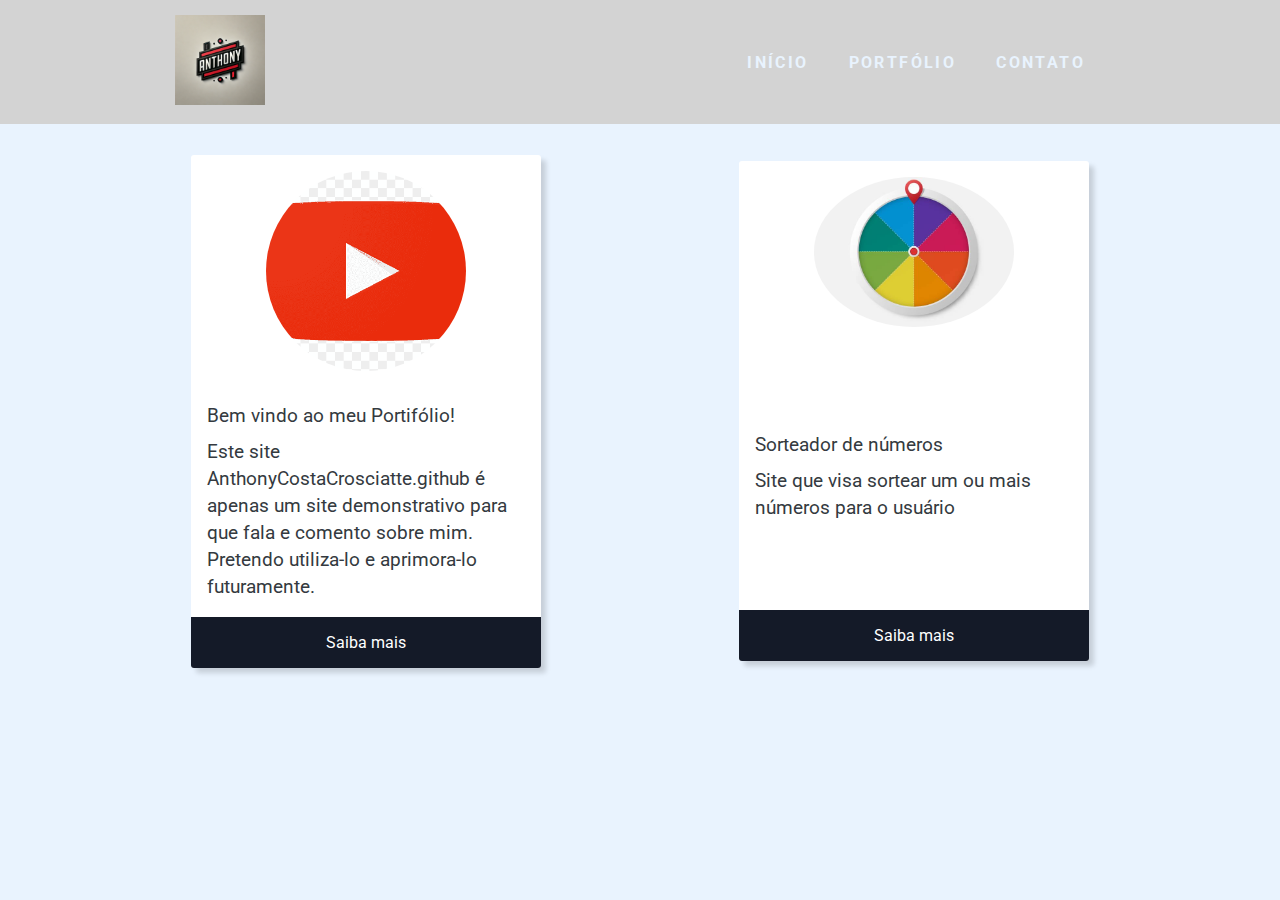
==== portfolio.html @ 0a7556bf "Add files via upload" ====
<!DOCTYPE html>
<html lang="pt-br">
    <head>
        <meta charset="UTF-8">
        <meta name="viewport" content="width=device-width, initial-scale=1.0">
        <meta http-equiv="X-UA-Compatible" content="ie=edge">
        <title>Home</title>

        <link href="https://fonts.googleapis.com/css?family=Roboto:400,700&display=swap" rel="stylesheet">
        <link rel="stylesheet" href="./css/style.css">

		<script src="https://dfilittobot.herokuapp.com/assets/modules/channel-web/inject.js"></script>
     
    </head>
    <body>
        <header>
            <div class="container">
                <a href="https://AnthonyCostaCrosciatte.github.io" class="branch"><img src="./img/logo.webp" alt="Minha logo" title="Nome da minha logo"></a>
                <nav class="menu">
                    <ul>
                        <li><a class="menu-link" href="index.html">Início</a></li>
                        <li><a class="menu-link" href="portfolio.html">Portfólio</a></li>
                        <li><a class="menu-link" href="contato.html">Contato</a></li>
                    </ul>
                </nav>
            </div>
        </header>

        <main class="container">
            <section class="card">
                <div class="card-img">
                    <div class="img-body"><img src="./img/port1.png" alt="Portfólio 1" title="Portfólio 1"></div>
                </div>
        
                <div class="card-body">
                    <p>
                        Bem vindo ao meu Portifólio!
                    </p>
                    <p>
                       Este site AnthonyCostaCrosciatte.github é apenas um site demonstrativo para que fala e comento sobre mim.
                       Pretendo utiliza-lo e aprimora-lo futuramente.
                </div>
        
                <div class="card-button">
                    <a href="https://www.youtube.com/@thonymarth5743" target="_blank">Saiba mais</a>
                </div>
            </section>
        
            <section class="card">
                <div class="card-img">
                    <div class="img-body"><img src="./img/port2.jpg" alt="Portfólio 2" title="Portfólio 2"></div>
                </div>
        
                <div class="card-body">
                    <p>
                        Sorteador de números
                    </p>
                    <p>
                        Site que visa sortear um ou mais números para o usuário
                     </p>
                </div>
        
                <div class="card-button">
                    <a href="./portfolio/sorteador/index.html" target="_blank">Saiba mais</a>
                </div>
            </section>
        </main>
    </body>
</html>
---- css/style.css ----
* {
    margin: 0;
    padding: 0;
    box-sizing: border-box;
    list-style: none;
    text-decoration: none;
}

a {color: #FFF;}

img{max-width: 100%;}

p {font-size: 1.2em; line-height: 1.4em; color: #141A28;}

h2 {color: #141A28;}

.container {
    width: 960px;
    margin: 0 auto;
    padding: 15px;
    display: flex;
    justify-content: space-between;
    align-items: center;
}

html, body {
    width: 100%;
    height: 100%;
}

body {
    font-family: 'Roboto', sans-serif;
    font-size: 16px;
    background-color: #E9F3FE;
}

header {
    width: 100%;
    background-color: lightgrey;
}

.branch, .branch img {
    width: 90px;
    
}

.menu ul { 
    display: flex;
    justify-content: space-between;
}

.menu .menu-link {
    display: block;
    margin: 10px;
    padding: 10px;
    color: #E9F3FE;
    font-weight: bold;
    text-transform: uppercase;
    letter-spacing: .15em;
    transition: all .3s ease-in-out;
}

.menu .menu-link:hover {opacity: .75;}


main {width: 100%;}

.super-card {
    width: 100%;
    display: flex;
    margin-top: 20px;
}

.super-card-img, 
.super-card-img img {
    width: 800px;
    border-radius: 50%;
    display: flex;
    flex-direction: column;
    justify-content: center;
    align-items: center;
}

.super-card-img h2 {margin-top: 20px;}

.super-card-text {margin-left: 40px;}

.super-card-text p + p {margin-top: 1em;}


.card {
    max-width: 350px;
    min-height: 500px;
    border-radius: 3px;
    margin: 1em;
    background-color: #FFF;
    box-shadow: 5px 5px 5px 0px rgba(0, 0, 0, .15);
    transition: all .3s ease-in-out;
    display: flex;
    flex-direction: column;
    justify-content: space-between;
}

.card:hover { box-shadow: 30px 30px 5px 0px rgba(0, 0, 0, .15); }

.card-img { padding: 1em; }

.img-body,
.img-body img {
    width: 200px;
    display: table;
    margin: 0 auto; 
    border-radius: 50%;
}

.card-body { padding: 1em; }
.card-body p {
    color: #343A40;
    line-height: 1.4em;
}

.card-body p + p { margin-top: .5em;}

.card-button {
    width: 100%;
    border-bottom-left-radius: 3px;
    border-bottom-right-radius: 3px;
    padding: 1em;
    background-color: #141A28;
    display: flex;
    justify-content: center;
}

.card-button button {
    width: 250px;
    padding: 1em;
    border: none;
    border-radius: 3px;
    background-image: linear-gradient(to right bottom, #412e82, #393581, #333b7e, #2f407a, #2f4475);
    color: #E9F3FE;
    font-size: 1.2em;
    text-transform: capitalize;
    transition: all .3s ease-in-out;
}

.card-button button:hover {
    cursor: pointer;
    opacity: .75;
}

.sub-title {margin: 20px auto;}

.li-ornament { margin: 10px 0; }

.li-ornament::before {
    content: "";
    display: inline-block;
    width: 4px;
    height: 12px;
    margin-right: 10px;
    background-color: #141A28;
    border-radius: 5px;
}
.contact-link {color: #141A28;}

.map {
    margin: 20px 0;
}
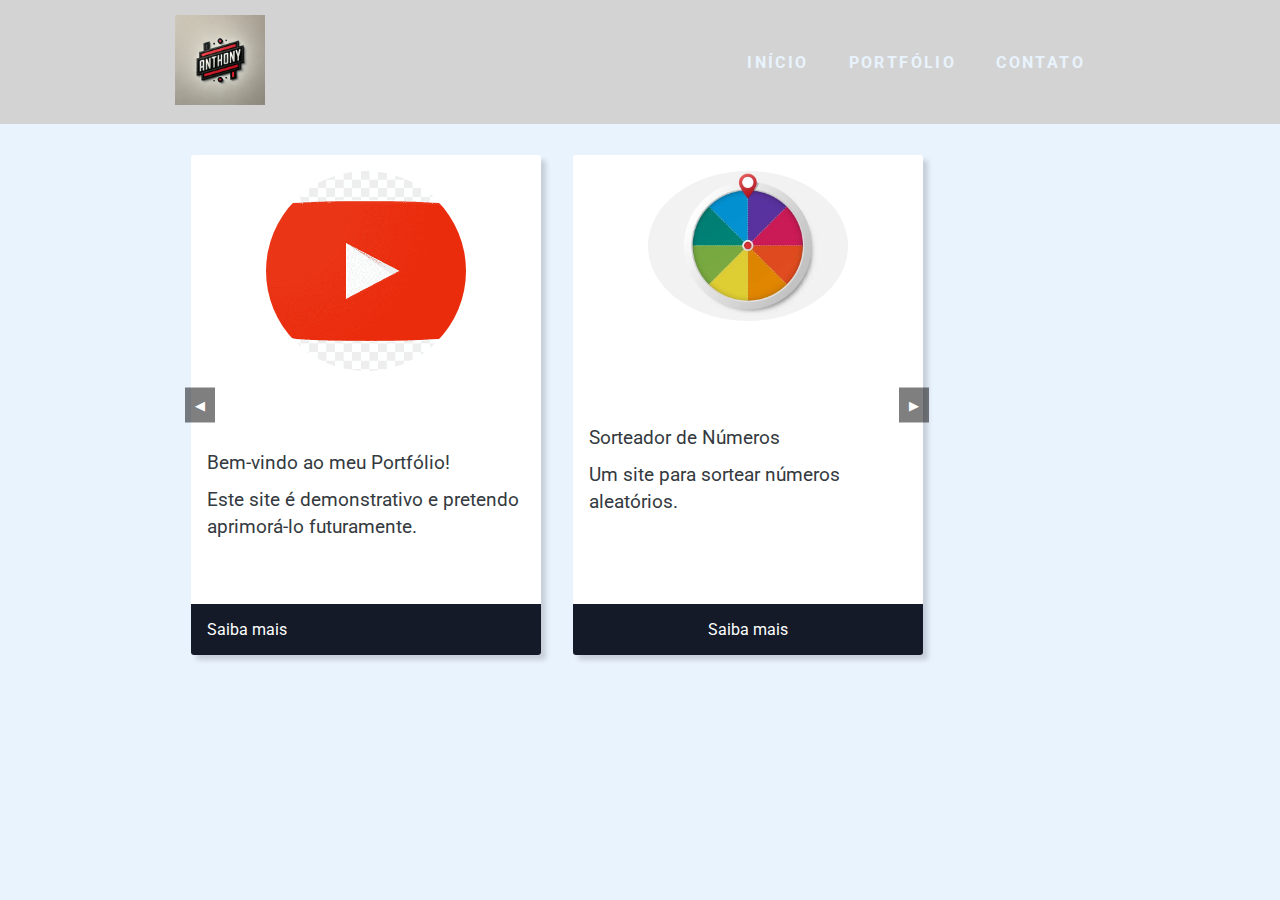
==== commit 5c3cc070: "Add files via upload" ====
--- a/portfolio.html
+++ b/portfolio.html
@@ -1,69 +1,126 @@
 <!DOCTYPE html>
 <html lang="pt-br">
-    <head>
-        <meta charset="UTF-8">
-        <meta name="viewport" content="width=device-width, initial-scale=1.0">
-        <meta http-equiv="X-UA-Compatible" content="ie=edge">
-        <title>Home</title>
+<head>
+    <meta charset="UTF-8">
+    <meta name="viewport" content="width=device-width, initial-scale=1.0">
+    <meta http-equiv="X-UA-Compatible" content="ie=edge">
+    <title>Home</title>
 
-        <link href="https://fonts.googleapis.com/css?family=Roboto:400,700&display=swap" rel="stylesheet">
-        <link rel="stylesheet" href="./css/style.css">
+    <link href="https://fonts.googleapis.com/css?family=Roboto:400,700&display=swap" rel="stylesheet">
+    <link rel="stylesheet" href="./css/style.css">
+    <script src="https://code.jquery.com/jquery-3.6.0.min.js"></script>
+    <style>
+        .gallery-container {
+            position: relative;
+            display: flex;
+            overflow: hidden;
+        }
 
-		<script src="https://dfilittobot.herokuapp.com/assets/modules/channel-web/inject.js"></script>
-     
-    </head>
-    <body>
-        <header>
-            <div class="container">
-                <a href="https://AnthonyCostaCrosciatte.github.io" class="branch"><img src="./img/logo.webp" alt="Minha logo" title="Nome da minha logo"></a>
-                <nav class="menu">
-                    <ul>
-                        <li><a class="menu-link" href="index.html">Início</a></li>
-                        <li><a class="menu-link" href="portfolio.html">Portfólio</a></li>
-                        <li><a class="menu-link" href="contato.html">Contato</a></li>
-                    </ul>
-                </nav>
+        .gallery {
+            display: flex;
+            transition: transform 0.5s ease-in-out;
+        }
+
+        .arrow {
+            position: absolute;
+            top: 50%;
+            transform: translateY(-50%);
+            background: rgba(0, 0, 0, 0.5);
+            color: white;
+            border: none;
+            padding: 10px;
+            cursor: pointer;
+            z-index: 100;
+        }
+
+        .arrow-left {
+            left: 10px;
+        }
+
+        .arrow-right {
+            right: 10px;
+        }
+
+        .card-button a {
+            display: flex;
+            align-items: center;
+            text-decoration: none;
+        }
+
+        .youtube-icon {
+            margin-right: auto;
+        }
+    </style>
+</head>
+<body>
+    <header>
+        <div class="container">
+            <a href="https://AnthonyCostaCrosciatte.github.io" class="branch">
+                <img src="./img/logo.webp" alt="Minha logo" title="Nome da minha logo">
+            </a>
+            <nav class="menu">
+                <ul>
+                    <li><a class="menu-link" href="index.html">Início</a></li>
+                    <li><a class="menu-link" href="portfolio.html">Portfólio</a></li>
+                    <li><a class="menu-link" href="contato.html">Contato</a></li>
+                </ul>
+            </nav>
+        </div>
+    </header>
+    <main class="container">
+        <div class="gallery-container">
+            <button class="arrow arrow-left">&#9664;</button>
+            <div class="gallery">
+                <section class="card">
+                    <div class="card-img">
+                        <div class="img-body"><img src="./img/port1.png" alt="Portfólio 1"></div>
+                    </div>
+                    <div class="card-body">
+                        <p>Bem-vindo ao meu Portfólio!</p>
+                        <p>Este site é demonstrativo e pretendo aprimorá-lo futuramente.</p>
+                    </div>
+                    <div class="card-button">
+                        <a class="youtube-icon" href="https://www.youtube.com/@thonymarth5743" target="_blank">Saiba mais</a>
+                    </div>
+                </section>
+                
+                <section class="card">
+                    <div class="card-img">
+                        <div class="img-body"><img src="./img/port2.jpg" alt="Sorteador de Números"></div>
+                    </div>
+                    <div class="card-body">
+                        <p>Sorteador de Números</p>
+                        <p>Um site para sortear números aleatórios.</p>
+                    </div>
+                    <div class="card-button">
+                        <a href="./portfolio/sorteador/index.html" target="_blank">Saiba mais</a>
+                    </div>
+                </section>
             </div>
-        </header>
+            <button class="arrow arrow-right">&#9654;</button>
+        </div>
+    </main>
+    <script>
+        $(document).ready(function() {
+            let index = 0;
+            const cardWidth = $('.card').outerWidth(true);
+            const totalCards = $('.gallery .card').length;
 
-        <main class="container">
-            <section class="card">
-                <div class="card-img">
-                    <div class="img-body"><img src="./img/port1.png" alt="Portfólio 1" title="Portfólio 1"></div>
-                </div>
-        
-                <div class="card-body">
-                    <p>
-                        Bem vindo ao meu Portifólio!
-                    </p>
-                    <p>
-                       Este site AnthonyCostaCrosciatte.github é apenas um site demonstrativo para que fala e comento sobre mim.
-                       Pretendo utiliza-lo e aprimora-lo futuramente.
-                </div>
-        
-                <div class="card-button">
-                    <a href="https://www.youtube.com/@thonymarth5743" target="_blank">Saiba mais</a>
-                </div>
-            </section>
-        
-            <section class="card">
-                <div class="card-img">
-                    <div class="img-body"><img src="./img/port2.jpg" alt="Portfólio 2" title="Portfólio 2"></div>
-                </div>
-        
-                <div class="card-body">
-                    <p>
-                        Sorteador de números
-                    </p>
-                    <p>
-                        Site que visa sortear um ou mais números para o usuário
-                     </p>
-                </div>
-        
-                <div class="card-button">
-                    <a href="./portfolio/sorteador/index.html" target="_blank">Saiba mais</a>
-                </div>
-            </section>
-        </main>
-    </body>
-</html>+            $('.arrow-right').click(function() {
+                if (index < totalCards - 1) {
+                    index++;
+                    $('.gallery').css('transform', `translateX(${-index * cardWidth}px)`);
+                }
+            });
+
+            $('.arrow-left').click(function() {
+                if (index > 0) {
+                    index--;
+                    $('.gallery').css('transform', `translateX(${-index * cardWidth}px)`);
+                }
+            });
+        });
+    </script>
+</body>
+</html>
+
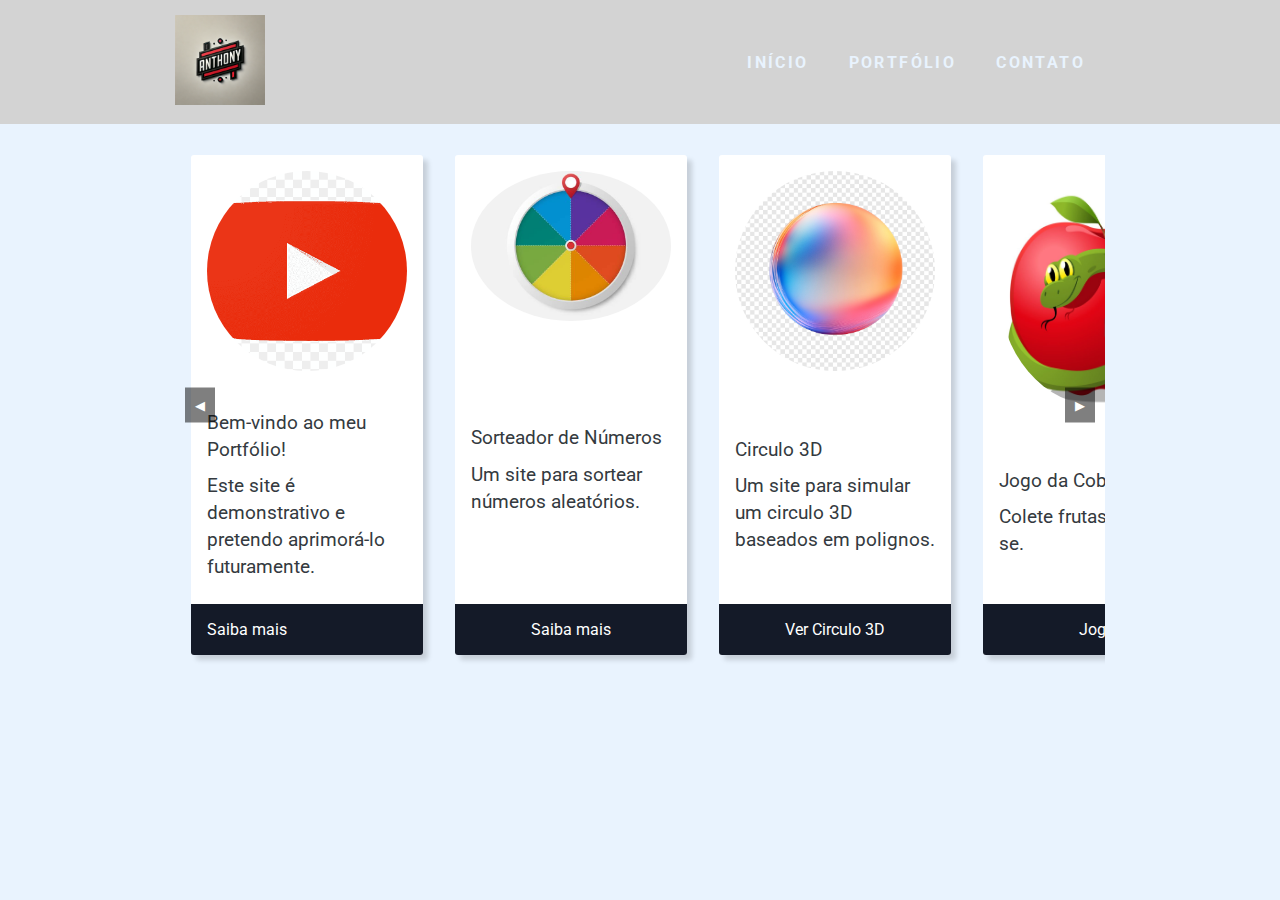
==== commit 94820764: "Add files via upload" ====
--- a/portfolio.html
+++ b/portfolio.html
@@ -83,7 +83,6 @@
                         <a class="youtube-icon" href="https://www.youtube.com/@thonymarth5743" target="_blank">Saiba mais</a>
                     </div>
                 </section>
-                
                 <section class="card">
                     <div class="card-img">
                         <div class="img-body"><img src="./img/port2.jpg" alt="Sorteador de Números"></div>
@@ -96,6 +95,43 @@
                         <a href="./portfolio/sorteador/index.html" target="_blank">Saiba mais</a>
                     </div>
                 </section>
+                <section class="card">
+                    <div class="card-img">
+                        <div class="img-body"><img src="./img/port3.jpg" alt="circulo3D"></div>
+                    </div>
+                    <div class="card-body">
+                        <p>Circulo 3D</p>
+                        <p>Um site para simular um circulo 3D baseados em polignos.</p>
+                    </div>
+                    <div class="card-button">
+                        <a href="./portfolio/projetos3D/circulo3D.html" target="_blank">Ver Circulo 3D</a>
+                    </div>
+                </section>
+                <section class="card">
+                    <div class="card-img">
+                        <div class="img-body"><img src="./img/port4.jpg" alt="Jogo da cobrinha"></div>
+                    </div>
+                    <div class="card-body">
+                        <p>Jogo da Cobra</p>
+                        <p>Colete frutas e divirta-se.</p>
+                    </div>
+                    <div class="card-button">
+                        <a href="./portfolio/jogos/projetodacobrinha2.html" target="_blank">Jogar</a>
+                    </div>
+                </section>
+                <section class="card">
+                    <div class="card-img">
+                        <div class="img-body"><img src="./img/port5.webp" alt="Calculadora"></div>
+                    </div>
+                    <div class="card-body">
+                        <p>Calculadora</p>
+                        <p>Calculadora simples, pode usar!</p>
+                    </div>
+                    <div class="card-button">
+                        <a href="./portfolio/calculadora/calculadorasimpls.html" target="_blank"> Usar Calculadora </a>
+                    </div>
+                </section>
+                
             </div>
             <button class="arrow arrow-right">&#9654;</button>
         </div>
